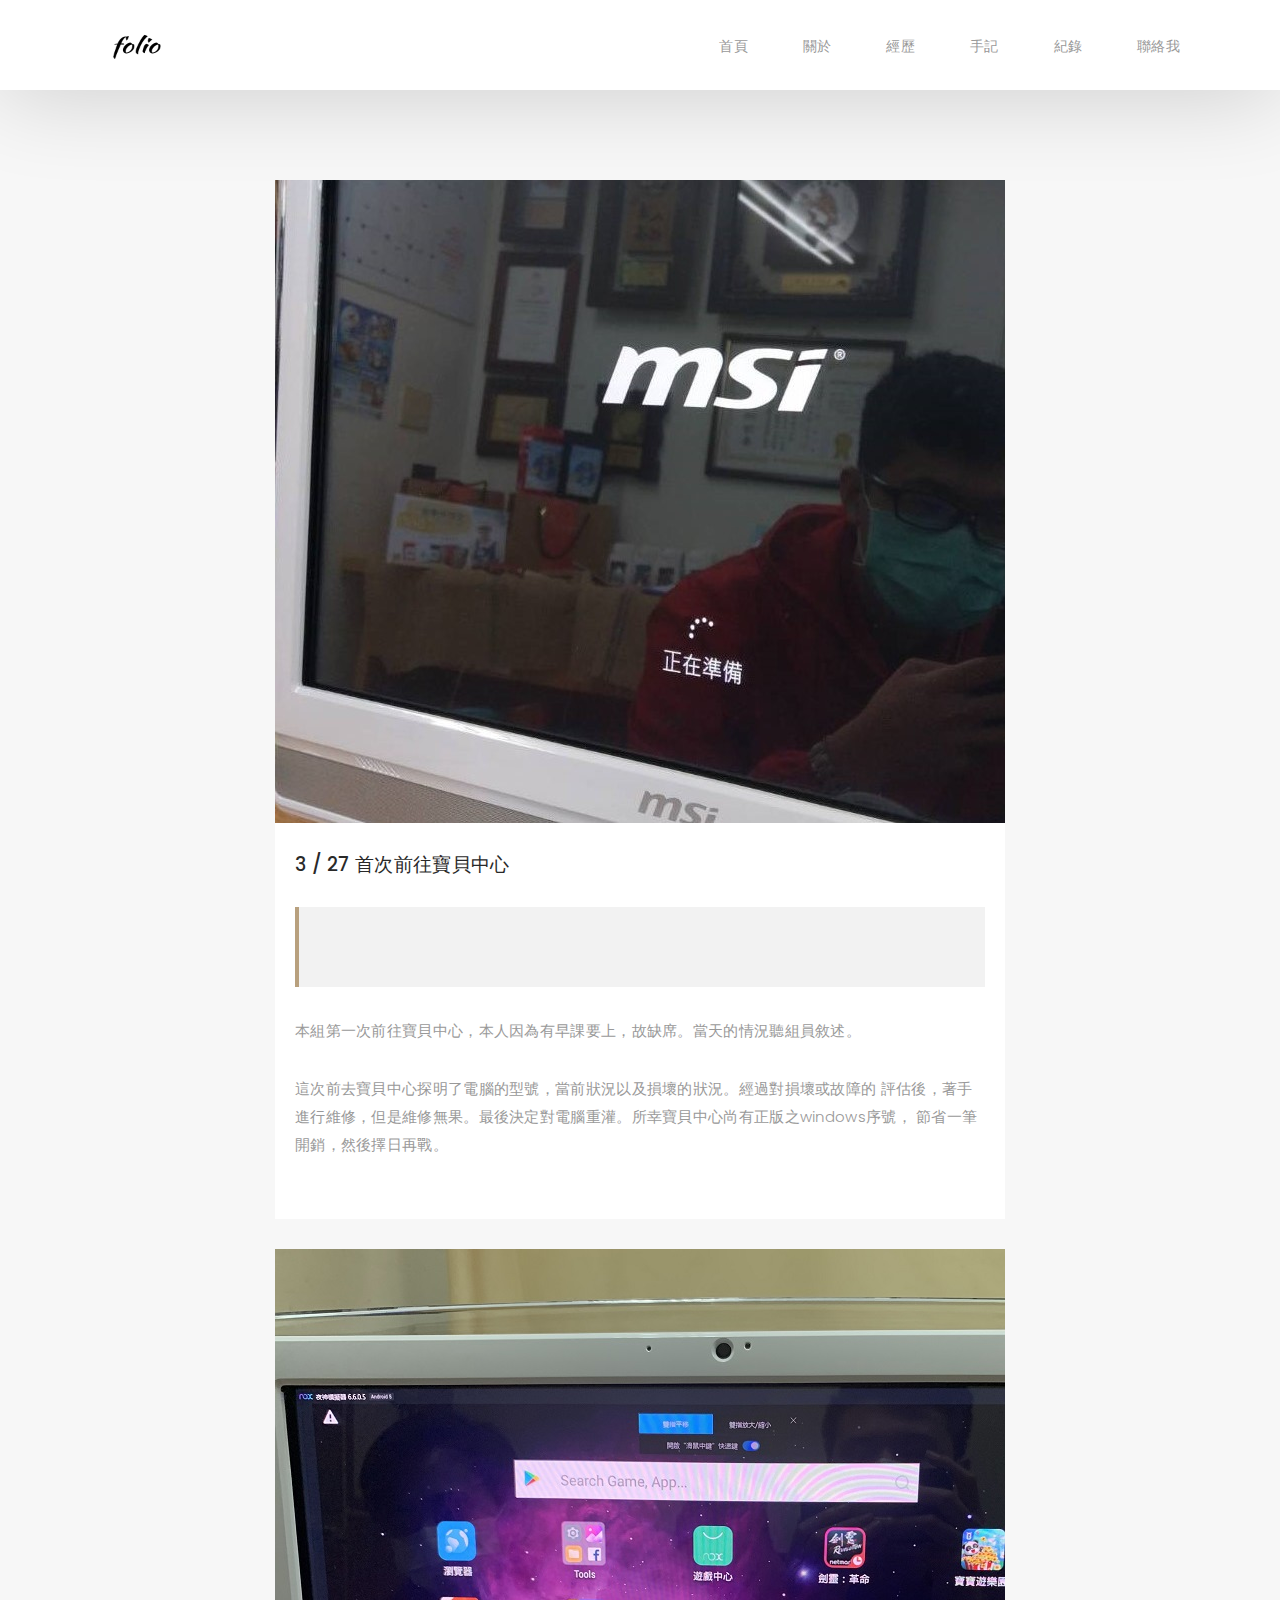
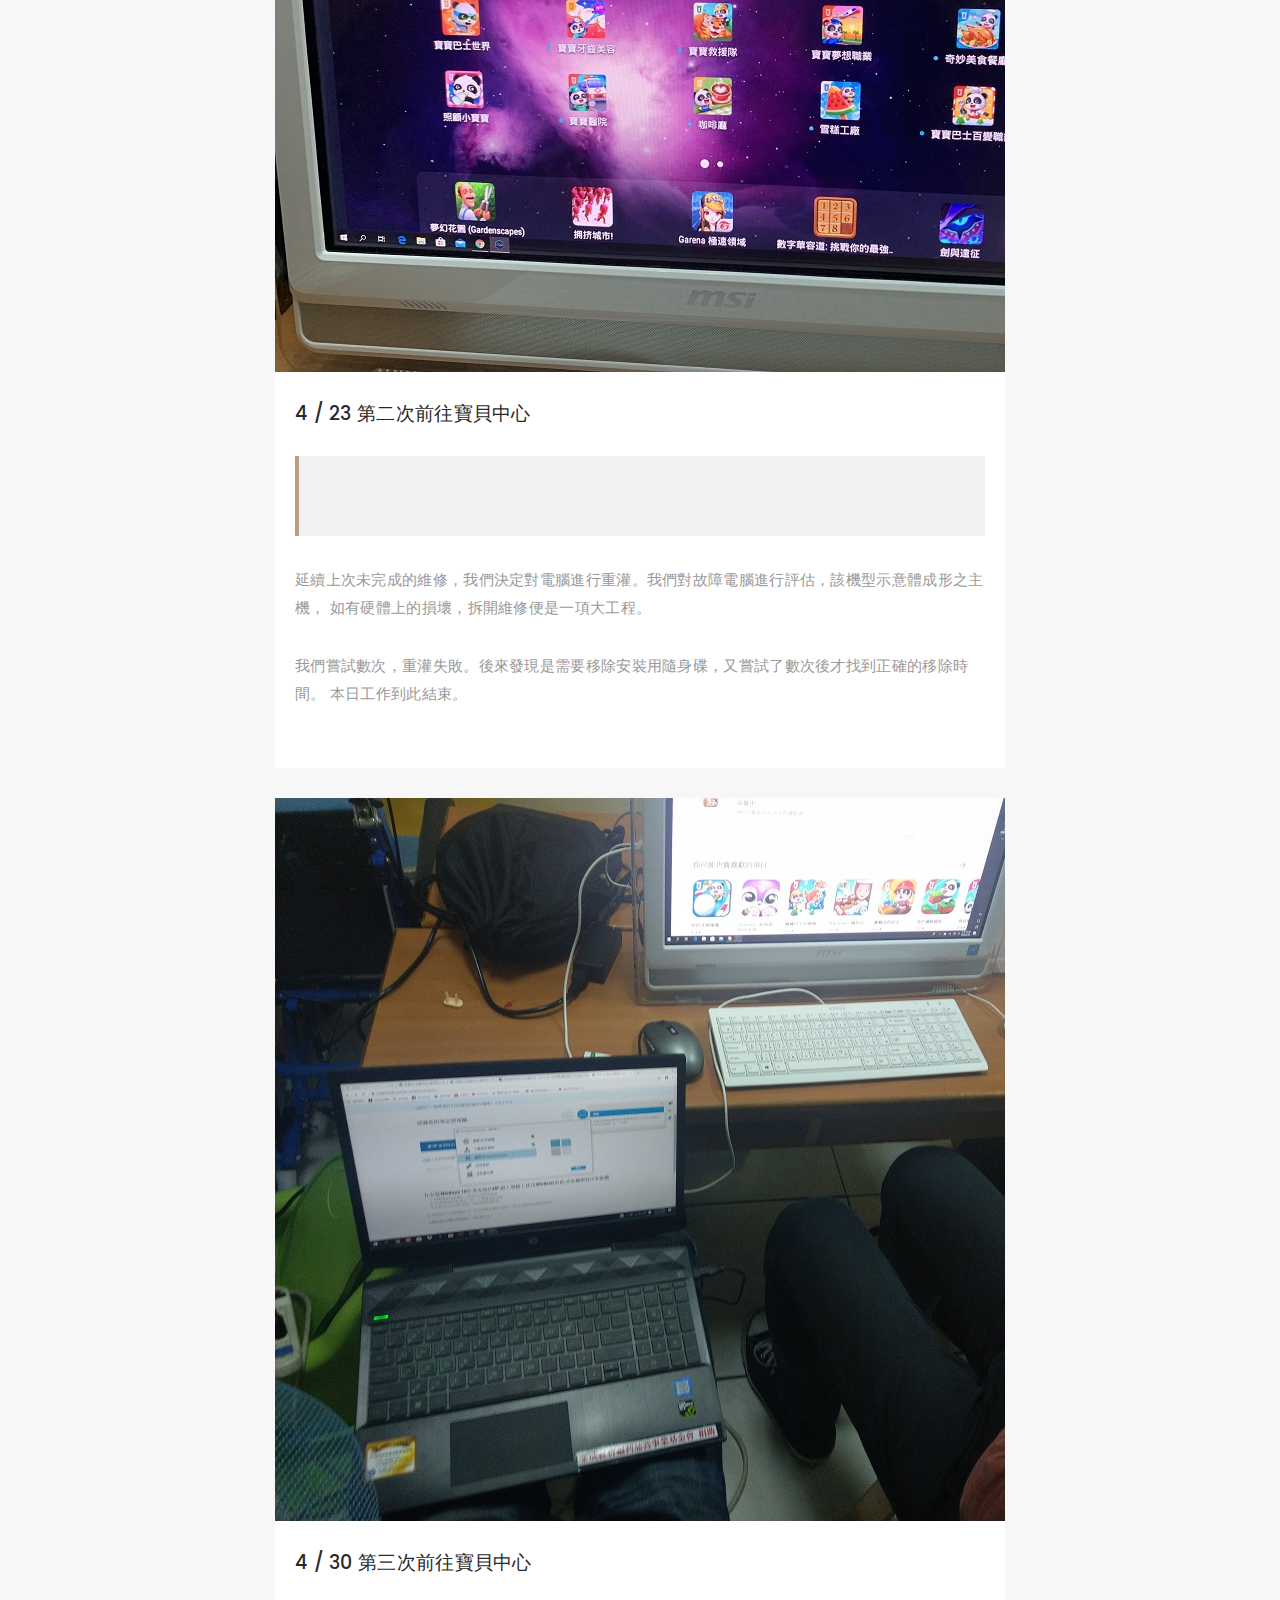
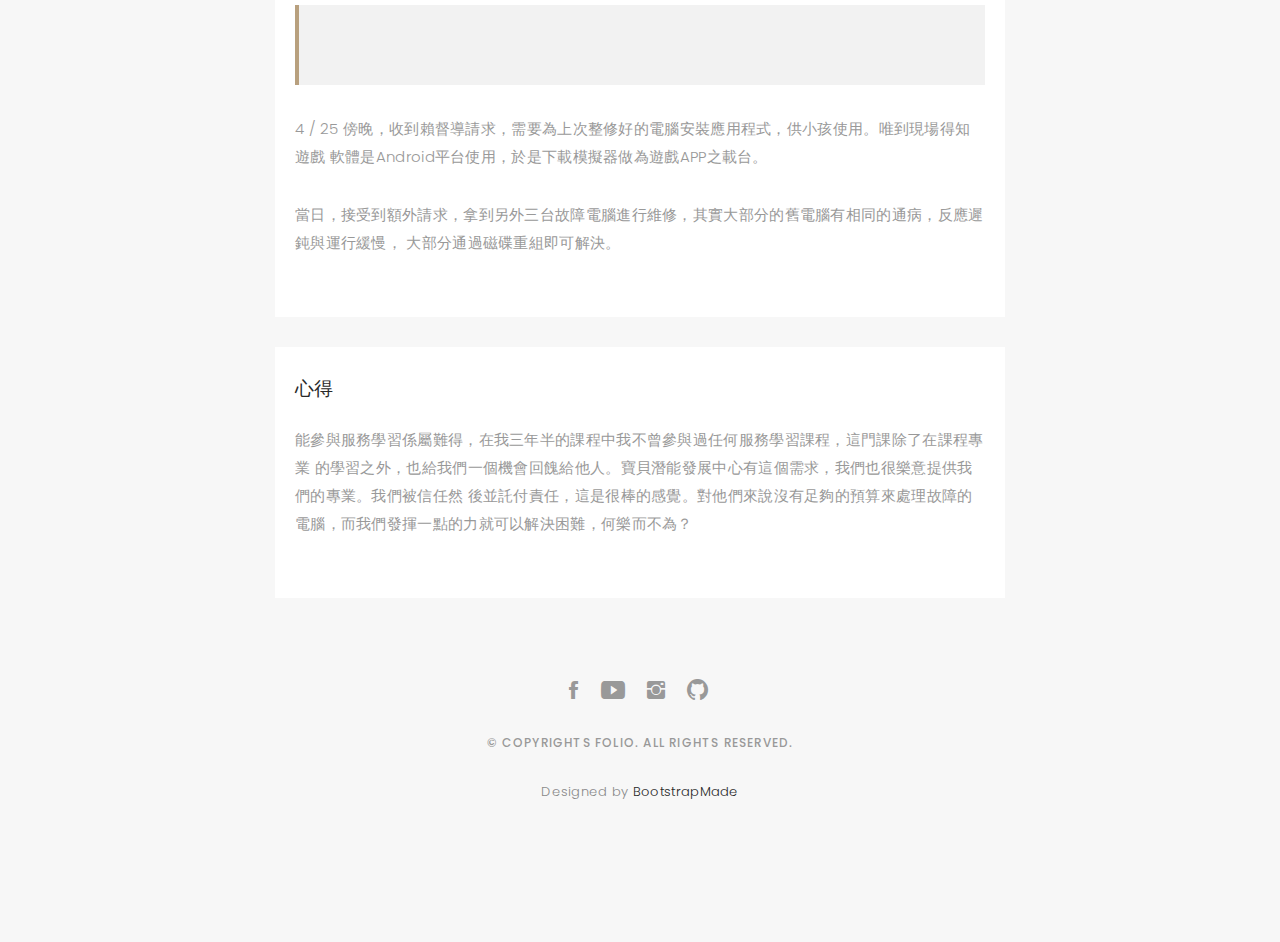
==== blog01.html @ b2fd5728 "new" ====
<!DOCTYPE html>
<html lang="en">

<head>
  <!-- meta -->
  <meta charset="utf-8">
  <meta content="width=device-width, initial-scale=1.0" name="viewport">

  <title>Folio - Blog Singlee</title>
  <meta content="" name="keywords">
  <meta content="" name="description">

  <!-- Google Fonts -->
  <link href="https://fonts.googleapis.com/css?family=Poppins:300,300i,400,400i,500,500i,600,600i,700,700i|Playfair+Display:400,400i,700,700i,900,900i" rel="stylesheet">

  <!-- Bootstrap CSS File -->
  <link href="lib/bootstrap/css/bootstrap.min.css" rel="stylesheet">

  <!-- Libraries CSS Files -->
  <link href="lib/ionicons/css/ionicons.min.css" rel="stylesheet">
  <link href="lib/owlcarousel/assets/owl.carousel.min.css" rel="stylesheet">
  <link href="lib/magnific-popup/magnific-popup.css" rel="stylesheet">
  <link href="lib/hover/hover.min.css" rel="stylesheet">

  <!-- Blog Stylesheet File -->
  <link href="css/blog.css" rel="stylesheet">

  <!-- Main Stylesheet File -->
  <link href="css/style.css" rel="stylesheet">

  <!-- Responsive css -->
  <link href="css/responsive.css" rel="stylesheet">

  <!-- Favicon -->
  <link rel="shortcut icon" href="images/favicon.png">

  <!-- =======================================================
    Theme Name: Folio
    Theme URL: https://bootstrapmade.com/folio-bootstrap-portfolio-template/
    Author: BootstrapMade.com
    Author URL: https://bootstrapmade.com
  ======================================================= -->
</head>

<body>

  <!-- start section navbar -->
  <nav id="main-nav-subpage" class="subpage-nav">
    <div class="row">
      <div class="container">

        <div class="logo">
          <a href="index.html"><img src="images/logo.png" alt="logo"></a>
        </div>

        <div class="responsive"><i data-icon="m" class="ion-navicon-round"></i></div>

        <ul class="nav-menu list-unstyled">
          <li><a href="index.html#header" class="smoothScroll">首頁</a></li>
          <li><a href="index.html#about" class="smoothScroll">關於</a></li>
          <li><a href="index.html#experience" class="smoothScroll">經歷</a></li>
          <li><a href="index.html#portfolio" class="smoothScroll">手記</a></li>
          <li><a href="index.html#journal" class="smoothScroll">紀錄</a></li>
          <li><a href="index.html#contact" class="smoothScroll">聯絡我</a></li>
        </ul>
      </div>
    </div>
  </nav>
  <!-- End section navbar -->
  <!-- start section main content -->
  <div class="main-content paddsection">
    <div class="container">
      <div class="row justify-content-center">
        <div class="col-md-8 col-md-offset-2">
          <div class="row">
            <div class="container-main single-main">
              <div class="col-md-12">
                <div class="block-main mb-30">
                  <img src="images/2907.jpg" class="img-responsive" alt="reviews2">
                  <div class="content-main single-post padDiv">
                    <div class="journal-txt">
                      <h4><a href="#">3 / 27 首次前往寶貝中心</a></h4>
                    </div>
                    <blockquote></blockquote>
                    <p class="mb-30">本組第一次前往寶貝中心，本人因為有早課要上，故缺席。當天的情況聽組員敘述。</p>
                    <p class="mb-30">這次前去寶貝中心探明了電腦的型號，當前狀況以及損壞的狀況。經過對損壞或故障的
                      評估後，著手進行維修，但是維修無果。最後決定對電腦重灌。所幸寶貝中心尚有正版之windows序號，
                      節省一筆開銷，然後擇日再戰。
                    </p>
                  </div>
                </div>

                <div class="block-main mb-30">
                  <img src="images/寶貝巴3.jpg" class="img-responsive" alt="reviews2">
                  <div class="content-main single-post padDiv">
                    <div class="journal-txt">
                      <h4><a href="#">4 / 23 第二次前往寶貝中心</a></h4>
                    </div>
                    <blockquote></blockquote>
                    <p class="mb-30">
                     延續上次未完成的維修，我們決定對電腦進行重灌。我們對故障電腦進行評估，該機型示意體成形之主機，
                     如有硬體上的損壞，拆開維修便是一項大工程。
                    </p>
                    <p class="mb-30">
                      我們嘗試數次，重灌失敗。後來發現是需要移除安裝用隨身碟，又嘗試了數次後才找到正確的移除時間。
                      本日工作到此結束。
                    </p>
                  </div>
                </div>

                <div class="block-main mb-30">
                  <img src="images/IMAG2826.jpg" class="img-responsive" alt="reviews2">
                  <div class="content-main single-post padDiv">
                    <div class="journal-txt">
                      <h4><a href="#">4 / 30 第三次前往寶貝中心</a></h4>
                    </div>
                    <blockquote></blockquote>
                    <p class="mb-30">
                      4 / 25 傍晚，收到賴督導請求，需要為上次整修好的電腦安裝應用程式，供小孩使用。唯到現場得知遊戲
                      軟體是Android平台使用，於是下載模擬器做為遊戲APP之載台。
                    </p>
                    <p class="mb-30">
                      當日，接受到額外請求，拿到另外三台故障電腦進行維修，其實大部分的舊電腦有相同的通病，反應遲鈍與運行緩慢，
                      大部分通過磁碟重組即可解決。
                    </p>
                  </div>
                </div>

                <div class="block-main mb-30">
                  <div class="content-main single-post padDiv">
                    <div class="journal-txt">
                      <h4><a href="#">心得</a></h4>
                    </div>
                    <p class="mb-30">能參與服務學習係屬難得，在我三年半的課程中我不曾參與過任何服務學習課程，這門課除了在課程專業
                      的學習之外，也給我們一個機會回餽給他人。寶貝潛能發展中心有這個需求，我們也很樂意提供我們的專業。我們被信任然
                      後並託付責任，這是很棒的感覺。對他們來說沒有足夠的預算來處理故障的電腦，而我們發揮一點的力就可以解決困難，何樂而不為？
                    </p>
                    <p class="mb-30">
                      
                    </p>
                  </div>
                </div>



              </div>

              
  <!--  </div> -->
  <!-- start section main content -->

  <!-- start section footer -->
  <div id="footer" class="text-center">
    <div class="container">
      <div class="socials-media text-center">

        <ul class="list-unstyled">
          <li><a href="https://www.facebook.com/profile.php?id=100002653320824"><i class="ion-social-facebook"></i></a></li>
          <li><a href="https://www.youtube.com/channel/UC79AKRBRIckKnPQYsVaFboA?view_as=subscriber"><i class="ion-social-youtube"></i></a></li>
          <li><a href="https://www.instagram.com/ssssssboom/?hl=zh-tw"><i class="ion-social-instagram"></i></a></li>
          <li><a href="https://github.com/qq32170514"><i class="ion-social-github"></i></a></li>
        </ul>

      </div>

      <p>&copy; Copyrights Folio. All rights reserved.</p>

      <div class="credits">
        <!--
          All the links in the footer should remain intact.
          You can delete the links only if you purchased the pro version.
          Licensing information: https://bootstrapmade.com/license/
          Purchase the pro version with working PHP/AJAX contact form: https://bootstrapmade.com/buy/?theme=Folio
        -->
        Designed by <a href="https://bootstrapmade.com/">BootstrapMade</a>
      </div>

    </div>
  </div>
  <!-- End section footer -->

  <!-- JavaScript Libraries -->
  <script src="lib/jquery/jquery.min.js"></script>
  <script src="lib/jquery/jquery-migrate.min.js"></script>
  <script src="lib/bootstrap/js/bootstrap.bundle.min.js"></script>
  <script src="lib/typed/typed.js"></script>
  <script src="lib/owlcarousel/owl.carousel.min.js"></script>
  <script src="lib/magnific-popup/magnific-popup.min.js"></script>
  <script src="lib/isotope/isotope.pkgd.min.js"></script>

  <!-- Contact Form JavaScript File -->
  <script src="contactform/contactform.js"></script>

  <!-- Template Main Javascript File -->
  <script src="js/main.js"></script>

</body>

</html>
---- css/blog.css ----
/*-----------------------------------------------------------------------------------*/

/*  -  Navbar fixd page
/*-----------------------------------------------------------------------------------*/

.subpage-nav {
  display: block !important;
  position: relative;
}

/*-----------------------------------------------------------------------------------*/

/*  /* Single page */

/*-----------------------------------------------------------------------------------*/

/* main content */

.main-content {
  background: #f7f7f7;
}

.main-content .container-main {
  display: inline-block;
  width: 100%;
}

.main-content .container-main .block-main {
  margin-bottom: 30px;
  overflow: hidden;
}

.container-main .block-main .content-main {
  background: #fff none repeat scroll 0 0;
  display: inline-block;
  width: 100%;
}

.journal-txt h4 a {
  display: block;
  font-size: 19px;
  line-height: 24px;
  margin: 0 0 13px 0;
  font-weight: 500;
  color: #292929;
  -moz-transition: all 0.5s ease-in-out 0s;
  -ms-transition: all 0.5s ease-in-out 0s;
  -o-transition: all 0.5s ease-in-out 0s;
  -webkit-transition: all 0.5s ease-in-out 0s;
  transition: all 0.5s ease-in-out 0s;
}

.journal-txt h4 a:hover {
  color: #b8a07e;
  -moz-transition: all 0.5s ease-in-out 0s;
  -ms-transition: all 0.5s ease-in-out 0s;
  -o-transition: all 0.5s ease-in-out 0s;
  -webkit-transition: all 0.5s ease-in-out 0s;
  transition: all 0.5s ease-in-out 0s;
}

.post-meta ul li {
  font-size: 12px;
  font-weight: normal;
  margin-left: 8px;
  margin-right: 8px;
  text-transform: capitalize;
  display: inline-block;
  float: none;
}

.content-main .post-meta a {
  color: #a2a2a2;
  margin-left: 5px;
}

/* Commonts */

.comments {
  background: #fff;
}

.entry-comments h6 {
  margin-right: 10px;
  font-size: 13px;
  letter-spacing: 0.1em;
  font-weight: 500;
}

.entry-comments-item {
  margin-top: 40px;
  padding-bottom: 40px;
  border-bottom: 1px solid #f2f2f2;
}

.entry-comments-avatar {
  position: absolute;
  display: block;
  border-radius: 50%;
  width: 60px;
  height: 60px;
}

.entry-comments-body {
  padding-left: 86px;
}

.entry-comments-author {
  margin-right: 10px;
  font-size: 13px;
  color: #292929;
  letter-spacing: 0.1em;
  font-weight: 500;
}

.rep {
  font-size: 13px;
  color: #292929;
  letter-spacing: 0.1em;
  font-weight: 500;
  text-transform: capitalize;
}

.entry-comments span a {
  font-size: 13px;
  color: #999;
}

.entry-comments-reply {
  padding-left: 10%;
}

/* Commonts form */

.cmt {
  background: #fff;
}

blockquote {
  padding: 40px;
  background-color: #f2f2f2;
  margin: 30px 0;
  border: none;
  border-left: 4px solid #b8a07e;
}
---- css/style.css ----
/*
  Theme Name: Folio
  Theme URL: https://bootstrapmade.com/folio-bootstrap-portfolio-template/
  Author: BootstrapMade.com
  Author URL: https://bootstrapmade.com
*/

/*  General Styling
/*-----------------------------------------------------------------------------------*/

body {
  background: #ffffff;
  color: #898989;
  font-family: 'Poppins', helvetica;
  font-size: 15px;
  font-weight: 300;
  line-height: 20px;
  letter-spacing: 0.02em;
  overflow-x: hidden;
  margin: 0 auto;
  padding: 0;
  -moz-box-sizing: border-box;
  -ms-box-sizing: border-box;
  -o-box-sizing: border-box;
  -webkit-box-sizing: border-box;
  box-sizing: border-box;
}

h1, h2, h3, h4, h5, h6 {
  margin: 0;
}

h2 {
  color: #292929;
  font-weight: 600;
}

h4 {
  color: #292929;
  font-size: 14px;
  font-weight: 600;
}

a {
  color: #292929;
  text-decoration: none !important;
  -moz-transition: all 0.5s ease-in-out 0s;
  -ms-transition: all 0.5s ease-in-out 0s;
  -o-transition: all 0.5s ease-in-out 0s;
  -webkit-transition: all 0.5s ease-in-out 0s;
  transition: all 0.5s ease-in-out 0s;
}

a:hover {
  -moz-transition: all 0.5s ease-in-out 0s;
  -ms-transition: all 0.5s ease-in-out 0s;
  -o-transition: all 0.5s ease-in-out 0s;
  -webkit-transition: all 0.5s ease-in-out 0s;
  transition: all 0.5s ease-in-out 0s;
}

a:hover, a:focus {
  color: #b8a07e;
  text-decoration: underline;
}

nav ul li a {
  padding: 2px 0 0 0;
  position: relative;
  display: block;
  font-size: 12px;
  color: #999999;
  letter-spacing: 0.1em;
  font-weight: 500;
  line-height: 14px;
  text-transform: uppercase;
  -moz-transition: all 0.5s ease-in-out 0s;
  -ms-transition: all 0.5s ease-in-out 0s;
  -o-transition: all 0.5s ease-in-out 0s;
  -webkit-transition: all 0.5s ease-in-out 0s;
  transition: all 0.5s ease-in-out 0s;
}

p {
  margin: 25px 0;
  padding: 0;
  font-size: 15px;
  color: #999999;
  line-height: 28px;
}

::-moz-selection {
  background: #b8a07e;
  color: #fff;
}

::selection {
  background: #b8a07e;
  color: #fff;
}

.btn {
  background: #333;
  border: medium none;
  border-radius: 0;
  color: #fff;
  font-size: 12px;
  height: 50px;
  line-height: 50px;
  padding: 0 30px;
  text-transform: uppercase;
}

.btn:hover, .btn:focus {
  color: #fff;
}

.padDiv {
  padding: 30px 20px;
}

.section-title {
  margin-bottom: 70px;
}

.section-title h2 {
  font-size: 25px;
  letter-spacing: 2px;
  text-transform: uppercase;
}

.form-control {
  background-color: transparent;
  border: 1px solid #999;
  border-radius: 0;
  color: #999999;
  font-size: 12px;
  font-weight: 500;
  height: 50px;
  letter-spacing: 0.1em;
  padding-left: 10px;
  margin: 0 0 25px 0;
  line-height: 14px;
  text-transform: uppercase;
}

.form-control:focus {
  box-shadow: none;
  outline: 0 none;
}

.paddsection {
  padding-top: 90px;
  padding-bottom: 90px;
}

.paddsections {
  padding-top: 90px;
  padding-bottom: 90px !important;
}

.hvr-shutter-in-horizontal::before {
  background: #333;
}

.hvr-shutter-in-horizontal:hover {
  background: #b8a07e;
}

.mb-30 {
  margin-bottom: 30px;
}

/*-----------------------------------------------------------------------------------*/
/*  Navbar Top
/*-----------------------------------------------------------------------------------*/

nav {
  position: fixed;
  background: #fff;
  z-index: 1000;
  width: 100%;
  padding: 20px;
  display: none;
  -webkit-box-shadow: 0px 2px 92px 0px rgba(0, 0, 0, 0.18);
  -moz-box-shadow: 0px 2px 92px 0px rgba(0, 0, 0, 0.18);
  box-shadow: 0px 2px 92px 0px rgba(0, 0, 0, 0.18);
}

.nav-menu {
  float: right;
  line-height: 32px;
  margin-bottom: 0;
  padding-top: 16px;
}

nav ul li {
  float: left;
  margin-right: 15px;
  font-family: 'Poppins', sans-serif;
  font-size: 14px;
  margin-left: 40px;
}

nav ul li a {
  padding: 2px 0 0 0;
  position: relative;
  display: block;
  font-size: 14px;
  color: #999999;
  font-family: 'Poppins', helvetica;
  font-weight: 500;
  line-height: 16px;
  text-transform: uppercase;
  letter-spacing: 0.02em;
  text-transform: capitalize;
}

.logo {
  float: left;
}

.logo img {
  width: 100px;
  height: 50px;
}

.responsive {
  display: none;
  font-size: 23px;
}

.active {
  color: #afafaf;
}

/*----------------------------------------------------------------------------------*/
/*  Header
/*-----------------------------------------------------------------------------------*/

#header {
  background: url("../images/top1.jpg") repeat scroll center center / cover;
  height: 100vh;
  width: 100%;
}


#header .header-content {
  height: 100vh;
  text-align: left;
  width: 100%;
  display: flex;
  justify-content: center;
  flex-direction: column;
}

.header-content h1 {
  font-size: 40px;
  font-weight: 700;
  margin-bottom: 10px;
  text-transform: uppercase;
  color: #fff;
}

.header-content p {
  font-size: 13px;
  letter-spacing: 5px;
  margin-top: 0;
  margin-bottom: 30px;
  text-transform: capitalize;
  color: #fff;
  font-weight: 500;
}

.header-content .list-social li {
  float: left;
  margin-right: 20px;
}

.header-content .list-social li i {
  color: #fff;
  font-size: 15px;
}

/*-----------------------------------------------------------------------------------*/
/*  Aout-us
/*-----------------------------------------------------------------------------------*/

#about {
  width: 100%;
  height: auto;
  background: #f7f7f7;
  padding-top: 190px;
}

#about .div-img-bg {
  padding-bottom: 30px;
  border: 20px solid #b8a07e;
}

#about .div-img-bg .about-img img {
  width: 100%;
  box-shadow: 0px 0px 85px 0px rgba(0, 0, 0, 0.14);
  margin-top: -60px;
  margin-left: 40px;
  height: 400px;
  object-fit: cover;
}

#about .about-descr .p-heading {
  font-family: 'Playfair Display', serif;
  font-size: 28px;
  text-align: left;
}

#about .about-descr .separator {
  max-width: 80%;
  margin-bottom: 0;
  text-align: left;
}




/*-----------------------------------------------------------------------------------*/
/*  experience Timeline
/*-----------------------------------------------------------------------------------*/


#experience {
  padding-left: 100px 0;
}
.experience-row {
  padding: 20px 0;
  border-bottom: 1px solid #ddd;
}

.experience-row h3 {
  font-family: 'Lato', sans-serif;
  text-transform: capitalize;
  letter-spacing: 2px;
  color: #425BB5;
  font-size: 16px;
  font-weight: bold
}

.experience-row p {
  color: #888;
  margin-top: 20px;
  font-size: 15px;
}

.experience-row .date {
  color: #000;
  font-size: 17px;
}

.timeline {
  padding-left: 0;
  list-style: none;
  position: relative;
}

.timeline:before {
  background-color: black;
  content: '';
  margin-left: -1px;
  position: absolute;
  top: 0;
  left: 2em;
  width: 2px;
  height: 100%;
}

.timeline-event {
  position: relative;
}

.timeline-event:hover .timeline-event-icon {
  -webkit-transform: rotate(-45deg);
  transform: rotate(-45deg);
  background-color: #b8a07e;
}

.timeline-event:hover .timeline-event-thumbnail {
  box-shadow: inset 40em 0 0 0 #b8a07e;
}

.timeline-event-copy {
  padding: 2em;
  position: relative;
  top: -1.875em;
  left: 4em;
  width: 100%;
}

.timeline-event-copy h3 {
  font-size: 1.75em;
}

.timeline-event-copy h4 {
  font-size: 1.2em;
  margin-bottom: 1.2em;
}

.timeline-event-copy strong {
  font-weight: 700;
}

.timeline-event-copy p:not(.timeline-event-thumbnail) {
  padding-bottom: 1.2em;
}

.timeline-event-icon {
  -webkit-transition: -webkit-transform 0.2s ease-in;
  transition: -webkit-transform 0.2s ease-in;
  transition: transform 0.2s ease-in;
  transition: transform 0.2s ease-in, -webkit-transform 0.2s ease-in;
  -webkit-transform: rotate(45deg);
  transform: rotate(45deg);
  background-color: #b8a07e;
  outline: 10px solid #ffffff;
  display: block;
  margin: 0.5em 0.5em 0.5em -0.5em;
  position: absolute;
  top: 0;
  left: 2em;
  width: 1em;
  height: 1em;
}

.timeline-event-thumbnail {
  -moz-transition: box-shadow 0.5s ease-in 0.1s;
  -o-transition: box-shadow 0.5s ease-in 0.1s;
  -webkit-transition: box-shadow 0.5s ease-in;
  -webkit-transition-delay: 0.1s;
  -webkit-transition: box-shadow 0.5s ease-in 0.1s;
  transition: box-shadow 0.5s ease-in 0.1s;
  color: white;
  font-size: 12px;
  font-weight: bold;
  background-color: black;
  box-shadow: inset 0 0 0 0em #b8a07e;
  display: inline-block;
  margin-bottom: 1.2em;
  padding: 0.25em 1em 0.2em 1em;
}


/*-----------------------------------------------------------------------------------*/
/*   Services
/*-----------------------------------------------------------------------------------*/

#services {
  background: #f7f7f7;
  position: relative;
  padding-bottom: 80px;
}

.owl-item {
  float: left;
}
.services-block span {
  margin: 10px 0;
  position: relative;
  font-size: 13px;
  color: #292929;
  letter-spacing: 0.1em;
  font-weight: 500;
  text-transform: uppercase;
  display: block;
}

.services-block .separator {
  margin: 0;
  font-size: 13px;
  line-height: 22px;
}

.services-block i {
  font-size: 44px;
  color: #b8a07e;
  line-height: 44px;
}


.services-carousel  .owl-stage-outer {
  overflow: hidden;
}

.services-carousel .owl-dots {
  margin-top: 5px;
  text-align: center;
}

.services-carousel .owl-dot {
  display: inline-block;
  margin: 0 5px;
  width: 12px !important;
  height: 12px !important;
  border-radius: 50%;
  border: 0;
  padding: 0 !important;
  background-color: #ddd;
  cursor: pointer;
}

.services-carousel .owl-dot.active {
  background-color: #b8a07e;
}

.owl-nav {
  display: none;
}


/*-----------------------------------------------------------------------------------*/
/*  Portfolio
/*-----------------------------------------------------------------------------------*/

#portfolio {
  position: relative;
  padding-bottom: 50px;
}

#portfolio .portfolio-list {
  margin-bottom: 50px;
}

#portfolio .portfolio-list .nav {
  display: inline-block;
  margin: 0;
}

#portfolio .portfolio-list .nav li {
  margin: 0 40px 0 0;
  float: left;
  font-size: 14px;
  color: #999999;
  line-height: 16px;
  cursor: pointer;
  font-family: 'Poppins', helvetica;
  font-weight: 500;
  letter-spacing: 0.02em;
  text-transform: capitalize;
  -moz-transition: all 0.5s ease-in-out 0s;
  -ms-transition: all 0.5s ease-in-out 0s;
  -o-transition: all 0.5s ease-in-out 0s;
  -webkit-transition: all 0.5s ease-in-out 0s;
  transition: all 0.5s ease-in-out 0s;
}

#portfolio .portfolio-list .nav li:hover, #portfolio .portfolio-list .nav li.filter-active  {
  color: #b8a07e;
  -moz-transition: all 0.5s ease-in-out 0s;
  -ms-transition: all 0.5s ease-in-out 0s;
  -o-transition: all 0.5s ease-in-out 0s;
  -webkit-transition: all 0.5s ease-in-out 0s;
  transition: all 0.5s ease-in-out 0s;
}

#portfolio .portfolio-container {
  display: inline-block;
  margin-bottom: 50px;
  width: 100%;
}

.portfolio-thumbnail {
  margin-bottom: 30px;
  overflow: hidden;
  min-height: 260px;
}

.portfolio-thumbnail img {
  max-width: 100%;
}

/*-----------------------------------------------------------------------------------*/
/*  Journal
/*-----------------------------------------------------------------------------------*/

#journal,  #journal-blog {
  height: auto;
  width: 100%;
  background: #f7f7f7;
  padding-bottom: 60px;
  position: relative;
}

#journal-blog {
  background: #fff;
  padding-bottom: 30px;
}

#journal .journal-block {
  display: inline-block;
  height: auto;
  width: 100%;
}

#journal .journal-block .journal-info {
  position: relative;
}

.journal-block .journal-info img {
  max-width: 100%;
}

.journal-block .journal-info .journal-txt {
  padding: 25px 0px;
  position: relative;
}

.journal-block .journal-info .journal-txt h4 a  .journal-txt h3 a{
  display: block;
  font-size: 19px;
  line-height: 24px;
  margin: 0 0 13px 0;
  font-weight: 500;
  color: #292929;
  -moz-transition: all 0.5s ease-in-out 0s;
  -ms-transition: all 0.5s ease-in-out 0s;
  -o-transition: all 0.5s ease-in-out 0s;
  -webkit-transition: all 0.5s ease-in-out 0s;
  transition: all 0.5s ease-in-out 0s;
}

.journal-block .journal-info .journal-txt h4 a:hover .journal-txt h3 a:hover{
  color: #b8a07e;
  -moz-transition: all 0.5s ease-in-out 0s;
  -ms-transition: all 0.5s ease-in-out 0s;
  -o-transition: all 0.5s ease-in-out 0s;
  -webkit-transition: all 0.5s ease-in-out 0s;
  transition: all 0.5s ease-in-out 0s;
}

.journal-block .journal-info .journal-txt p {
  margin: 0;
  font-size: 14px;
  line-height: 24px;
}

/*-----------------------------------------------------------------------------------*/
/*  Contact
/*-----------------------------------------------------------------------------------*/

#contact {
  height: auto;
  width: 100%;
}

.contact-details {
  list-style: none;
  margin: 0;
  padding: 0;
}

.contact-details li {
  padding-bottom: 10px;
}

#contact input, #contact textarea {
  width: 100%;
}


#contact  #sendmessage {
  color: #18d26e;
  border: 1px solid #18d26e;
  display: none;
  text-align: center;
  padding: 15px;
  font-weight: 600;
  margin: 15px;
}

#contact  #errormessage {
  color: red;
  display: none;
  border: 1px solid red;
  text-align: center;
  padding: 15px;
  font-weight: 600;
  margin: 15px;
}

#contact #sendmessage.show, #contact #errormessage.show, #contact .show {
  display: block;
}

#contact .validation {
  color: red;
  display: none;
  margin: 0 0 20px;
  font-weight: 400;
  font-size: 13px;
}

/*-----------------------------------------------------------------------------------*/
/*  Footer
/*-----------------------------------------------------------------------------------*/

#footer {
  background: #f7f7f7;
  padding-top: 50px;
  padding-bottom: 50px;
}

#footer .socials-media {
  width: 100%;
}

#footer .socials-media ul {
  display: inline-block;
  float: none;
  margin: 0 0 20px 0;
}

#footer .socials-media ul li {
  float: left;
  margin-left: 10px;
  margin-right: 10px;
}

#footer .socials-media ul li a {
  font-size: 24px;
  color: #999;
  letter-spacing: 0.1em;
  font-weight: 500;
  background: transparent;
  text-transform: uppercase;
  -moz-transition: all 0.5s ease-in-out 0s;
  -ms-transition: all 0.5s ease-in-out 0s;
  -o-transition: all 0.5s ease-in-out 0s;
  -webkit-transition: all 0.5s ease-in-out 0s;
  transition: all 0.5s ease-in-out 0s;
}

#footer .socials-media ul li a:hover {
  color: #b8a07e;
  -moz-transition: all 0.5s ease-in-out 0s;
  -ms-transition: all 0.5s ease-in-out 0s;
  -o-transition: all 0.5s ease-in-out 0s;
  -webkit-transition: all 0.5s ease-in-out 0s;
  transition: all 0.5s ease-in-out 0s;
}

#footer p {
  font-size: 12px;
  letter-spacing: 0.1em;
  font-weight: 500;
  margin-top: 0;
  text-transform: uppercase;
}

.credits {
  font-size: 13px;
}
---- css/responsive.css ----
/** Width between 1200x to 0
 *  ~~~~~~~~~~~~~~~~~~~~~~~~~~~~~~~~~~~~
 */

@media (min-width: 1200px) {

}

/** Width between 992px to 1199px
 *  ~~~~~~~~~~~~~~~~~~~~~~~~~~~~~~~~~~~~
 */

@media (min-width: 992px) and (max-width: 1199px) {
  
}

/** Width between 768px to 991px
 *  ~~~~~~~~~~~~~~~~~~~~~~~~~~~~~~~~~~~~
 */

@media (min-width: 768px) and (max-width: 991px) {
  /* Navbar */
  nav {
    padding: 10px 15px;
  }
  .nav-menu {
    margin-top: 40px;
    display: none;
    float: none;
    width: 100%;
  }
  .nav-menu li {
    float: none;
    width: 100%;
    text-align: center;
    border-top: 1px solid #f7f7f7;
    line-height: 45px;
    margin-left: 0;
    padding-top: 10px;
    padding-bottom: 10px;
  }
  .responsive {
    float: right;
    padding-top: 15px;
    display: block;
  }
  /* About */
  .head-info .header-content .cmaster h1 {
    font-size: 32px;
  }
  #about .div-img-bg {
    padding: 0;
  }
  #about .div-img-bg .about-img img {
    margin-top: 0%;
    margin-left: calc(0% - 0px);
  }
  #about .about-descr .p-heading {
    font-size: 20px;
  }
  #about .about-descr .separator {
    max-width: 100%;
    margin-bottom: 0;
  }
  /* portfolio */
  #portfolio .portfolio-list .nav li {
    float: none;
    margin: 20px;
    display: inline-block;
  }
  /* journal */
  #journal .journal-block .journal-info {
    margin-bottom: 30px;
  }
  /* Contact */
  .contact-contact {
    margin-bottom: 30px;
  }
  /* Footer */
  #footer .socials-media ul li {
    margin-right: 0;
    margin-left: 0;
    float: none;
    display: inline-block;
  }
}

/** Width between 767px to 0
 *  ~~~~~~~~~~~~~~~~~~~~~~~~~~~~~~~~~~~~
 */

@media (max-width: 767px) {
  /* Navbar */
  nav {
    padding: 20px 15px;
  }
  .nav-menu {
    margin-top: 40px;
    display: none;
    float: none;
    width: 100%;
  }
  .nav-menu li {
    float: none;
    width: 100%;
    text-align: center;
    border-top: 1px solid #f7f7f7;
    line-height: 45px;
    margin-left: 0;
    padding-top: 10px;
    padding-bottom: 10px;
  }
  .responsive {
    float: right;
    padding-top: 15px;
    display: block;
  }
  /* About */
  .head-info .header-content h1 {
    font-size: 32px;
  }
  #about .div-img-bg {
    padding: 0;
  }
  #about .div-img-bg .about-img img {
    margin-top: 0%;
    margin-left: calc(0% - 0px);
  }
  #about .about-descr .p-heading {
    font-size: 20px;
  }
  #about .about-descr .separator {
    max-width: 100%;
    margin-bottom: 0;
  }
  /* portfolio */
  #portfolio .portfolio-list .nav li {
    float: none;
    margin: 20px;
    display: inline-block;
  }
  /* journal */
  #journal .journal-block .journal-info {
    margin-bottom: 30px;
  }
  /* Contact */
  .contact-contact {
    margin-bottom: 30px;
  }
  /* Footer */
  #footer .socials-media ul li {
    margin-right: 0;
    margin-left: 0;
    float: none;
    display: inline-block;
  }
}

/** Width between 600px to 0
 *  ~~~~~~~~~~~~~~~~~~~~~~~~~~~~~~~~~~~~
 */

@media (max-width: 600px) {
  /* Navbar */
  nav {
    padding: 20px 15px;
  }
  .nav-menu {
    margin-top: 40px;
    display: none;
    float: none;
    width: 100%;
  }
  .nav-menu li {
    float: none;
    width: 100%;
    text-align: center;
    border-top: 1px solid #f7f7f7;
    line-height: 45px;
    margin-left: 0;
    padding-top: 10px;
    padding-bottom: 10px;
  }
  .responsive {
    float: right;
    padding-top: 15px;
    display: block;
  }
  /* About */
  .head-info .header-content h1 {
    font-size: 32px;
  }
  #about .div-img-bg {
    padding: 0;
  }
  #about .div-img-bg .about-img img {
    margin-top: 0%;
    margin-left: calc(0% - 0px);
  }
  #about .about-descr .p-heading {
    font-size: 20px;
  }
  #about .about-descr .separator {
    max-width: 100%;
    margin-bottom: 0;
  }
  /* portfolio */
  #portfolio .portfolio-list .nav li {
    float: none;
    margin: 10px;
    display: inline-block;
  }
  /* journal */
  #journal .journal-block .journal-info {
    margin-bottom: 30px;
  }
  /* Contact */
  .contact-contact {
    margin-bottom: 30px;
  }
  /* Footer */
  #footer .socials-media ul li {
    margin-right: 0;
    margin-left: 0;
    float: none;
    display: inline-block;
  }
}

/** Width between 480px to 0
 *  ~~~~~~~~~~~~~~~~~~~~~~~~~~~~~~~~~~~~
 */

@media (max-width: 480px) {
  /* Navbar */
  nav {
    padding: 20px 15px;
  }
  .nav-menu {
    margin-top: 40px;
    display: none;
    float: none;
    width: 100%;
  }
  .nav-menu li {
    float: none;
    width: 100%;
    text-align: center;
    border-top: 1px solid #f7f7f7;
    line-height: 45px;
    margin-left: 0;
    padding-top: 10px;
    padding-bottom: 10px;
  }
  .responsive {
    float: right;
    padding-top: 15px;
    display: block;
  }
  /* About */
  .head-info .header-content h1 {
    font-size: 32px;
  }
  #about .div-img-bg {
    padding: 0;
  }
  #about .div-img-bg .about-img img {
    margin-top: 0%;
    margin-left: calc(0% - 0px);
  }
  #about .about-descr .p-heading {
    font-size: 20px;
  }
  #about .about-descr .separator {
    max-width: 100%;
    margin-bottom: 0;
  }
  /* portfolio */
  #portfolio .portfolio-list .nav li {
    float: none;
    margin: 20px;
  }
  /* journal */
  #journal .journal-block .journal-info {
    margin-bottom: 30px;
  }
  /* Contact */
  .contact-contact {
    margin-bottom: 30px;
  }
  /* Footer */
  #footer .socials-media ul li {
    margin-right: 0;
    margin-left: 0;
    float: none;
    display: inline-block;
  }
}

/** Width between 320px to 0
 *  ~~~~~~~~~~~~~~~~~~~~~~~~~~~~~~~~~~~~
 */

@media (max-width: 320px) {
  /* Navbar */
  nav {
    padding: 20px 15px;
  }
  .nav-menu {
    margin-top: 40px;
    display: none;
    float: none;
    width: 100%;
  }
  .nav-menu li {
    float: none;
    width: 100%;
    text-align: center;
    border-top: 1px solid #f7f7f7;
    line-height: 45px;
    margin-left: 0;
    padding-top: 10px;
    padding-bottom: 10px;
  }
  .responsive {
    float: right;
    padding-top: 15px;
    display: block;
  }
  /* About */
  .head-info .header-content h1 {
    font-size: 32px;
  }
  #about .div-img-bg {
    padding: 0;
  }
  #about .div-img-bg .about-img img {
    margin-top: 0%;
    margin-left: calc(0% - 0px);
  }
  #about .about-descr .p-heading {
    font-size: 20px;
  }
  #about .about-descr .separator {
    max-width: 100%;
    margin-bottom: 0;
  }
  /* portfolio */
  #portfolio .portfolio-list .nav li {
    float: none;
    margin: 20px;
  }
  /* journal */
  #journal .journal-block .journal-info {
    margin-bottom: 30px;
  }
  /* Contact */
  .contact-contact {
    margin-bottom: 30px;
  }
  /* Footer */
  #footer .socials-media ul li {
    margin-right: 0;
    margin-left: 0;
    float: none;
    display: inline-block;
  }
  /* Single page */
  .entry-comments-body span {
    display: inline-block;
    margin-right: 0;
  }
}
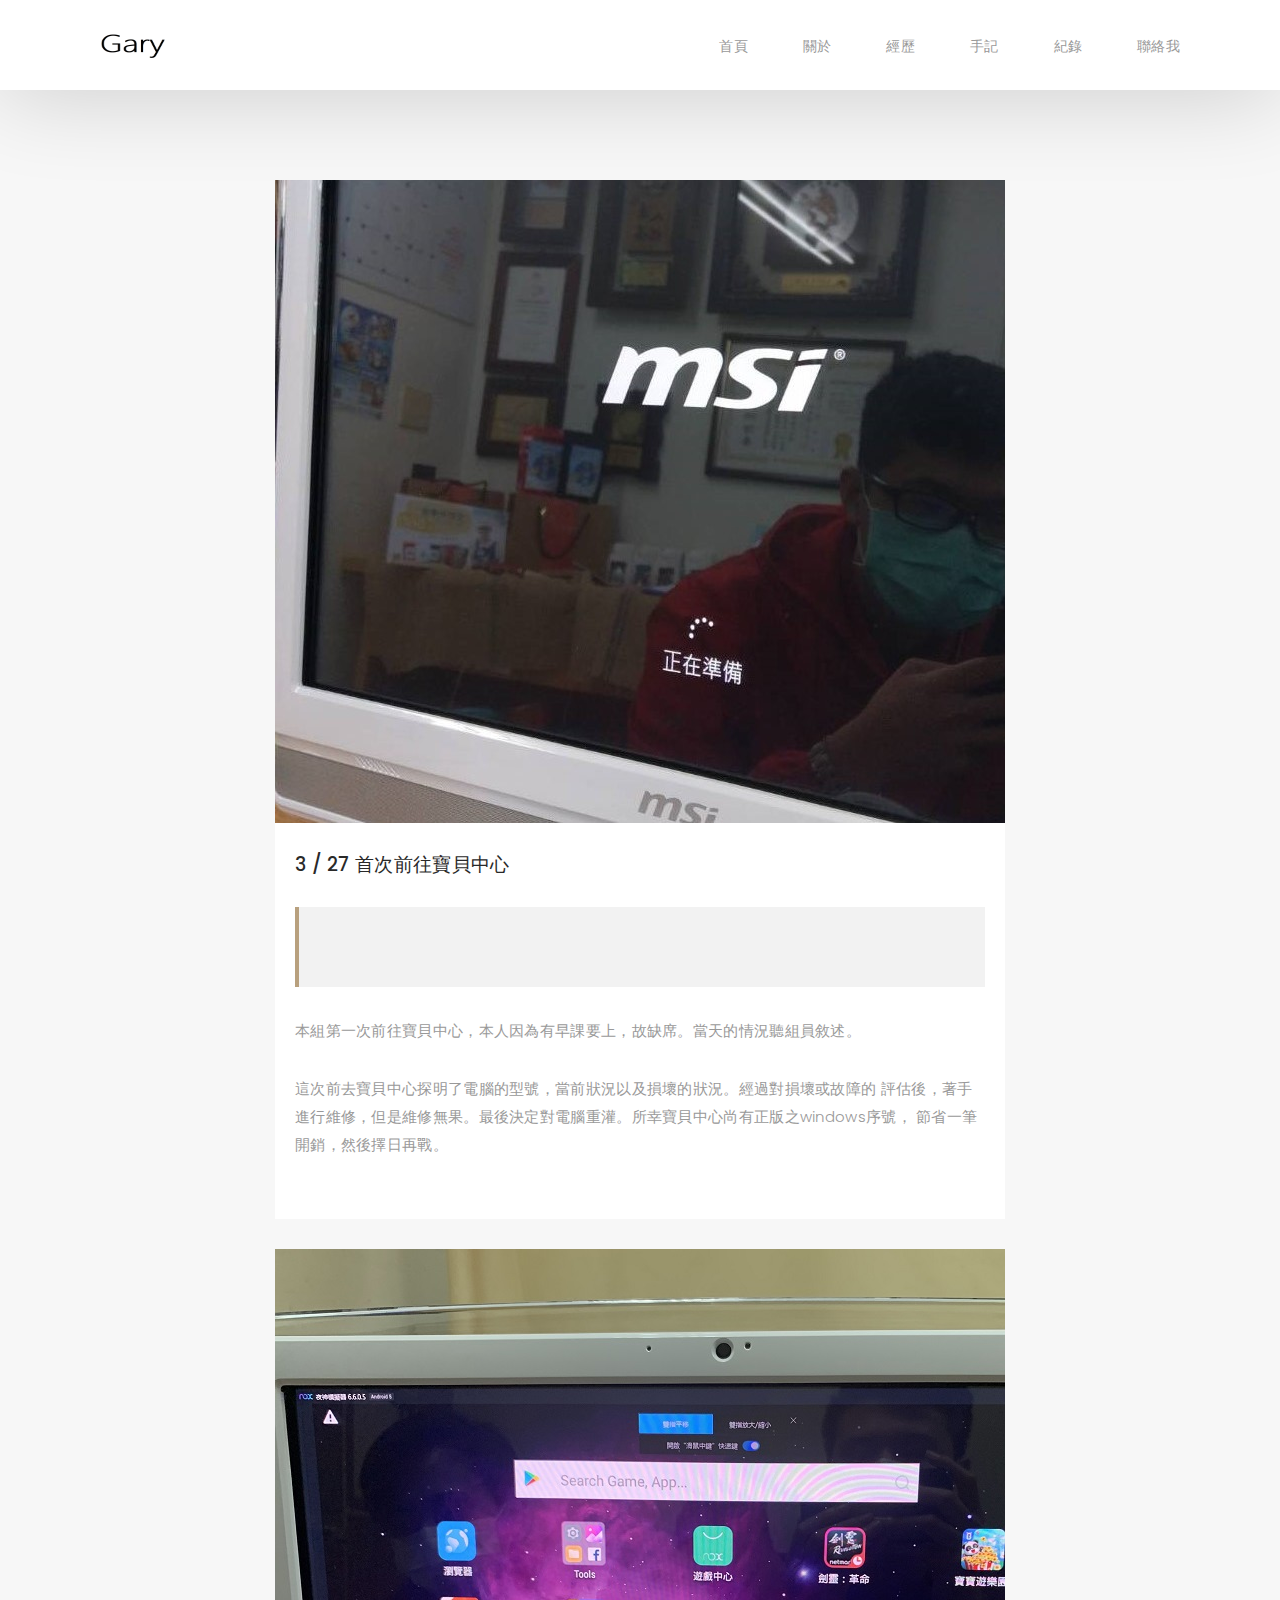
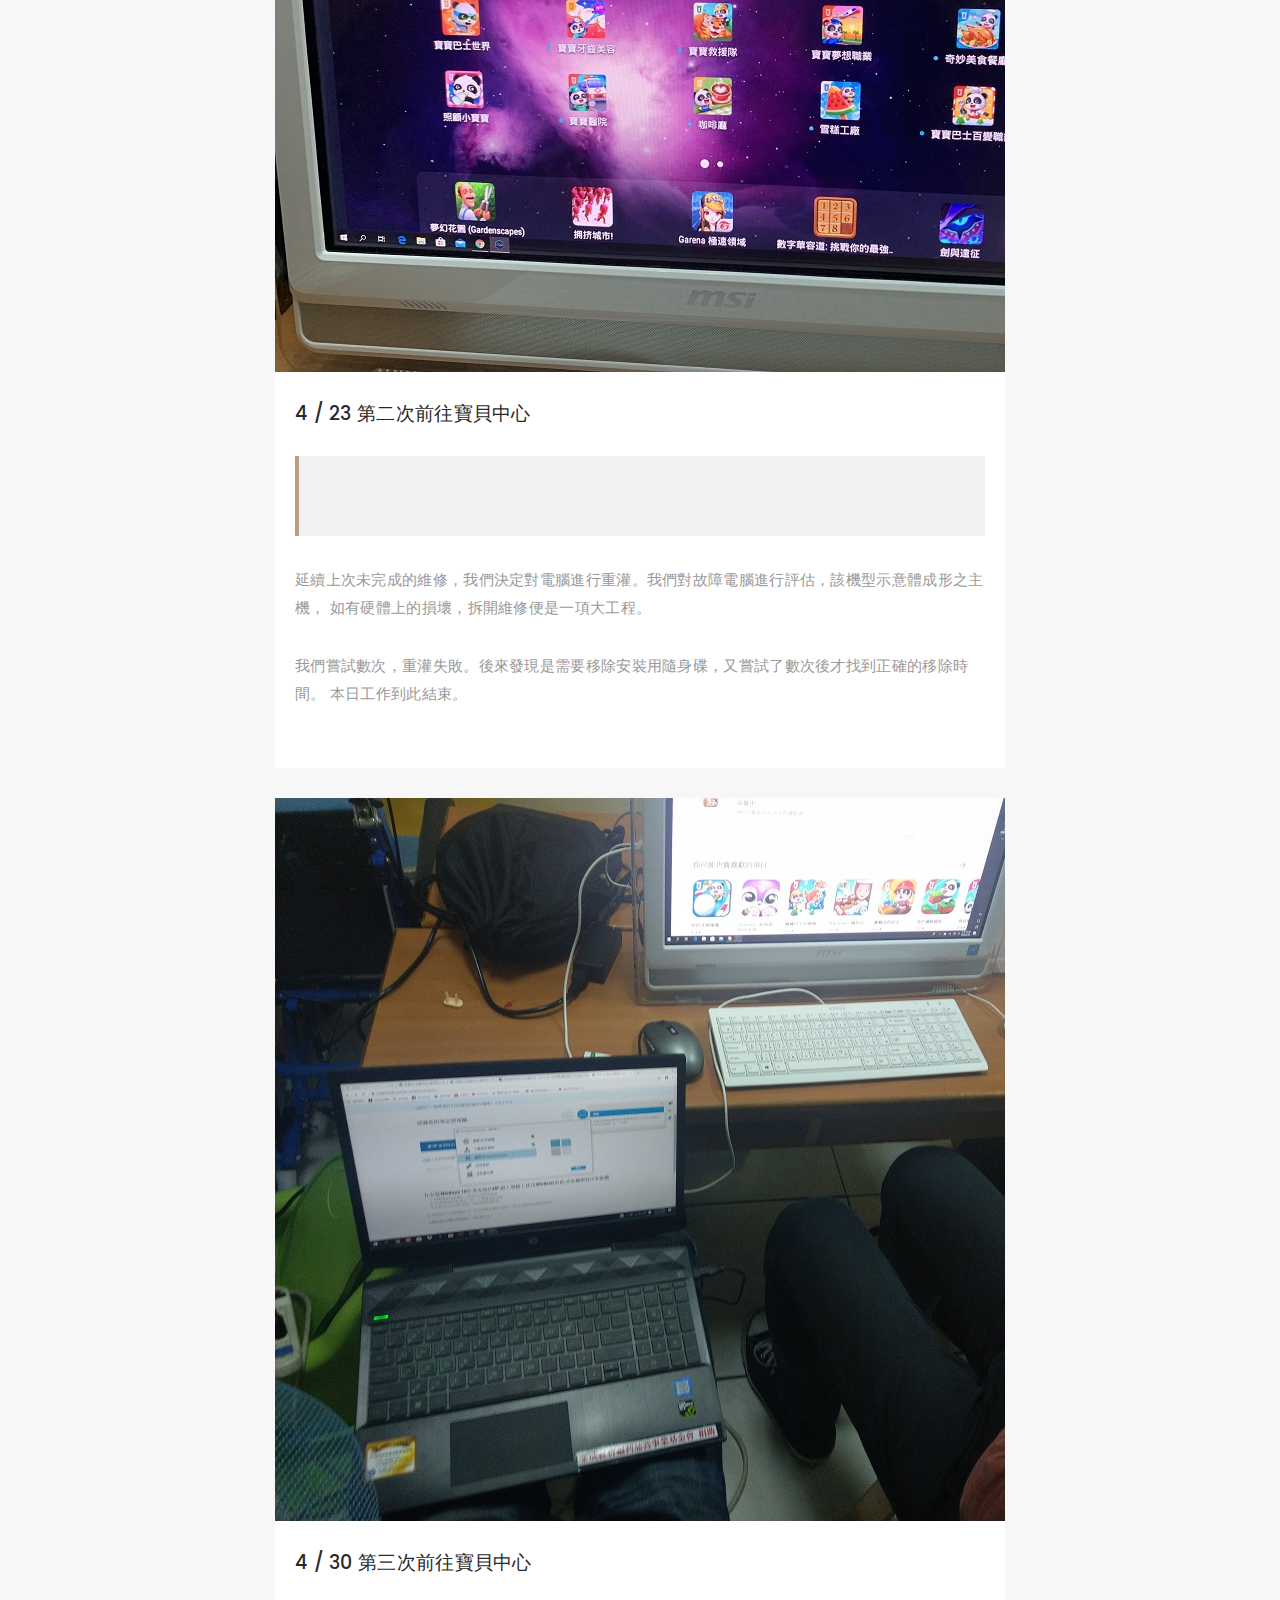
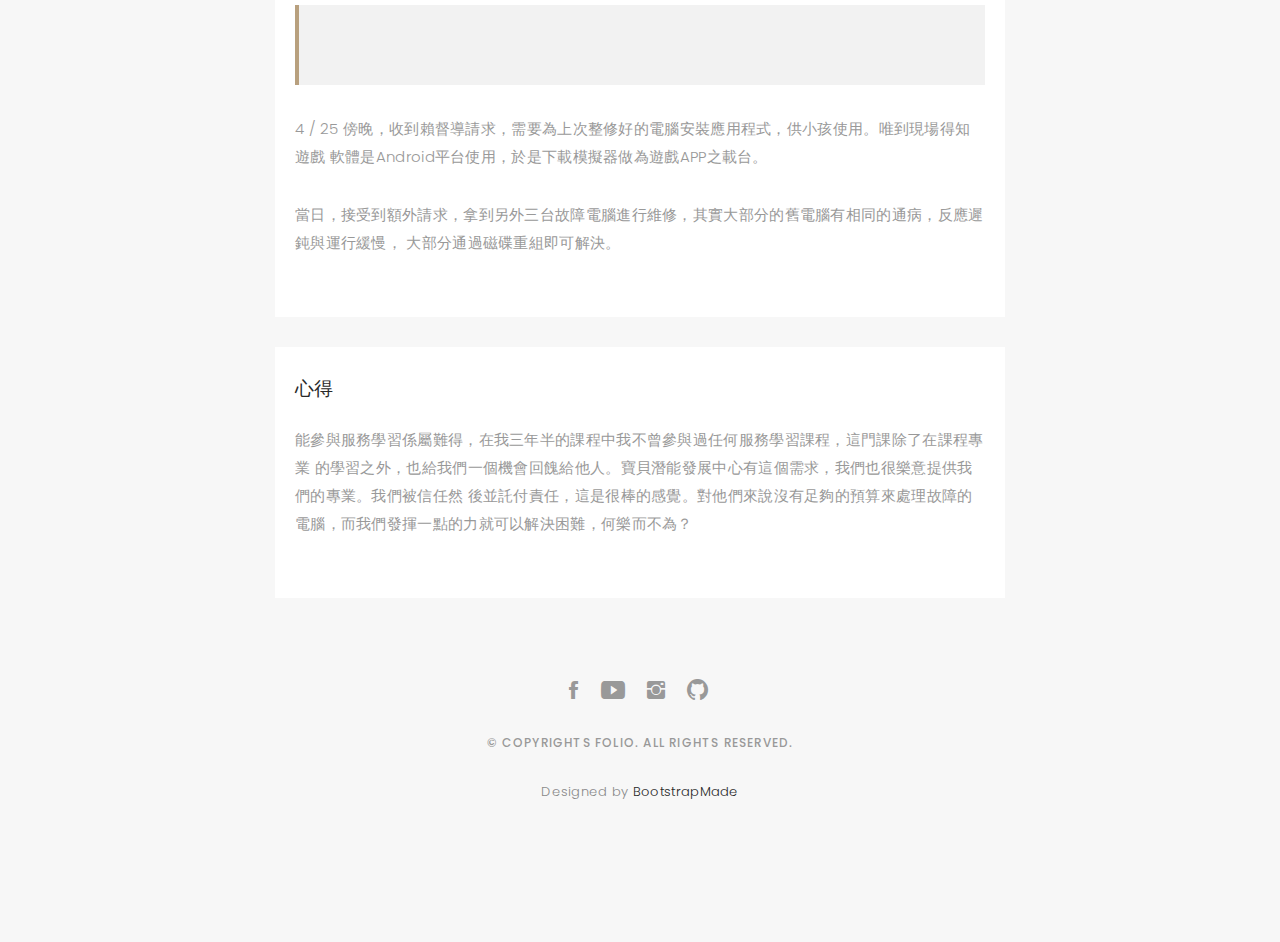
==== commit 086f28ab: "abc" ====
--- a/blog01.html
+++ b/blog01.html
@@ -50,7 +50,7 @@
       <div class="container">
 
         <div class="logo">
-          <a href="index.html"><img src="images/logo.png" alt="logo"></a>
+          <a href="index.html"><img src="images/gary.png" alt="logo"></a>
         </div>
 
         <div class="responsive"><i data-icon="m" class="ion-navicon-round"></i></div>
